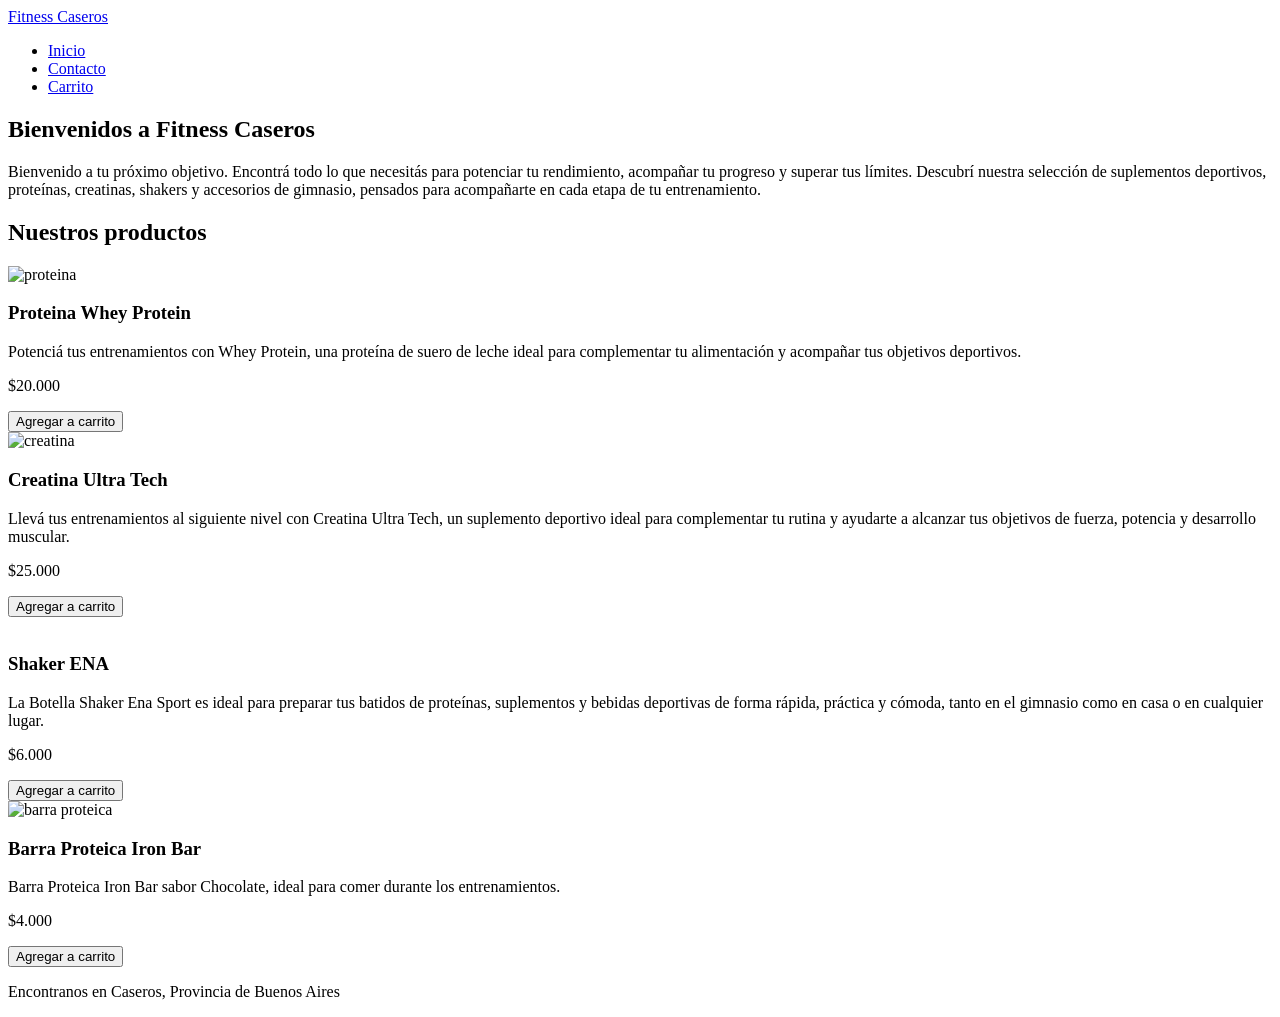
==== index.html @ b29930b0 "Subir archivos e imágenes para el repositorio" ====
<!DOCTYPE html>
<html lang="en">
<head>
    <meta charset="UTF-8">
    <meta name="viewport" content="width=device-width, initial-scale=1.0">
    
    
    
    <link rel="stylesheet" href="./css/styles.css">
    <title>Home Tienda </title>
</head>
<body>
    <header>
        <div class="div-logo"><a href="./index.html">Fitness Caseros </a></div>
        <nav class="header-nav">
            <ul>
                <li><a href="./index.html">Inicio</a></li>
                <li><a href="./pages/contacto.html">Contacto</a></li>
                <li><a href="./pages/carrito.html">Carrito</a></li>
            </ul>
        </nav>


    </header>
    <main>
        <section class="inicio">
            <h1> Bienvenidos a Fitness Caseros</h1>
            <p class="parrafo">Bienvenido a tu próximo objetivo. Encontrá todo lo que necesitás para potenciar tu rendimiento, 
                acompañar tu progreso y superar tus límites. Descubrí nuestra selección de suplementos deportivos, proteínas, creatinas, shakers 
                y accesorios de gimnasio, pensados para acompañarte en cada etapa de tu entrenamiento.
                
            </p>
        </section>
        <section>
            <h2 class="titulo-productos text-secondary">Nuestros productos</h2>
            <div class="contenedor-tarjetas">
                <article class ="tarjeta text-dark">
                    <img src="./img/proteina.jfif" alt="proteina " width="300">
                    <h3>Proteina Whey Protein</h3>
                    <p>Potenciá tus entrenamientos con Whey Protein, una proteína de suero de leche ideal para complementar tu alimentación y acompañar tus objetivos deportivos.</p>
                    <p>$20.000</p>
                    <button class="btn bg-secondary text-dark">Agregar a carrito</button>
                </article>

                <article class ="tarjeta text-dark">
                    <img src="./img/creatina.jfif" alt="creatina" >
                    <h3>Creatina Ultra Tech </h3>
                    <p>Llevá tus entrenamientos al siguiente nivel con Creatina Ultra Tech, un suplemento deportivo ideal para complementar tu rutina y ayudarte a alcanzar tus objetivos de fuerza, potencia y desarrollo muscular.</p>
                    <p>$25.000</p>
                    <button class="btn bg-secondary text-dark">Agregar a carrito</button>
                </article>
                <article class ="tarjeta text-dark">
                    <img src="./img/shaker.png" alt="" >
                    <h3>Shaker ENA </h3>
                    <p> La Botella Shaker Ena Sport es ideal para preparar tus batidos de proteínas, suplementos y bebidas deportivas de forma rápida, práctica y cómoda, tanto en el gimnasio como en casa o en cualquier lugar.</p>
                    <p>$6.000</p>
                    <button class="btn bg-secondary text-dark" >Agregar a carrito</button>
                </article>
                <article class ="tarjeta text-dark">
                    <img src="./img/barra-proteica.png" alt="barra proteica" >
                    <h3>Barra Proteica Iron Bar</h3>
                    <p>Barra Proteica Iron Bar sabor Chocolate, ideal para comer durante los entrenamientos.</p>
                    <p>$4.000</p>
                    <button class="btn bg-secondary text-dark">Agregar a carrito</button>
                </article>
            </div>
        
    </main>
    <footer>

        <p>Encontranos en Caseros, Provincia de Buenos Aires </p>
    
    </footer>
</body>
</html>
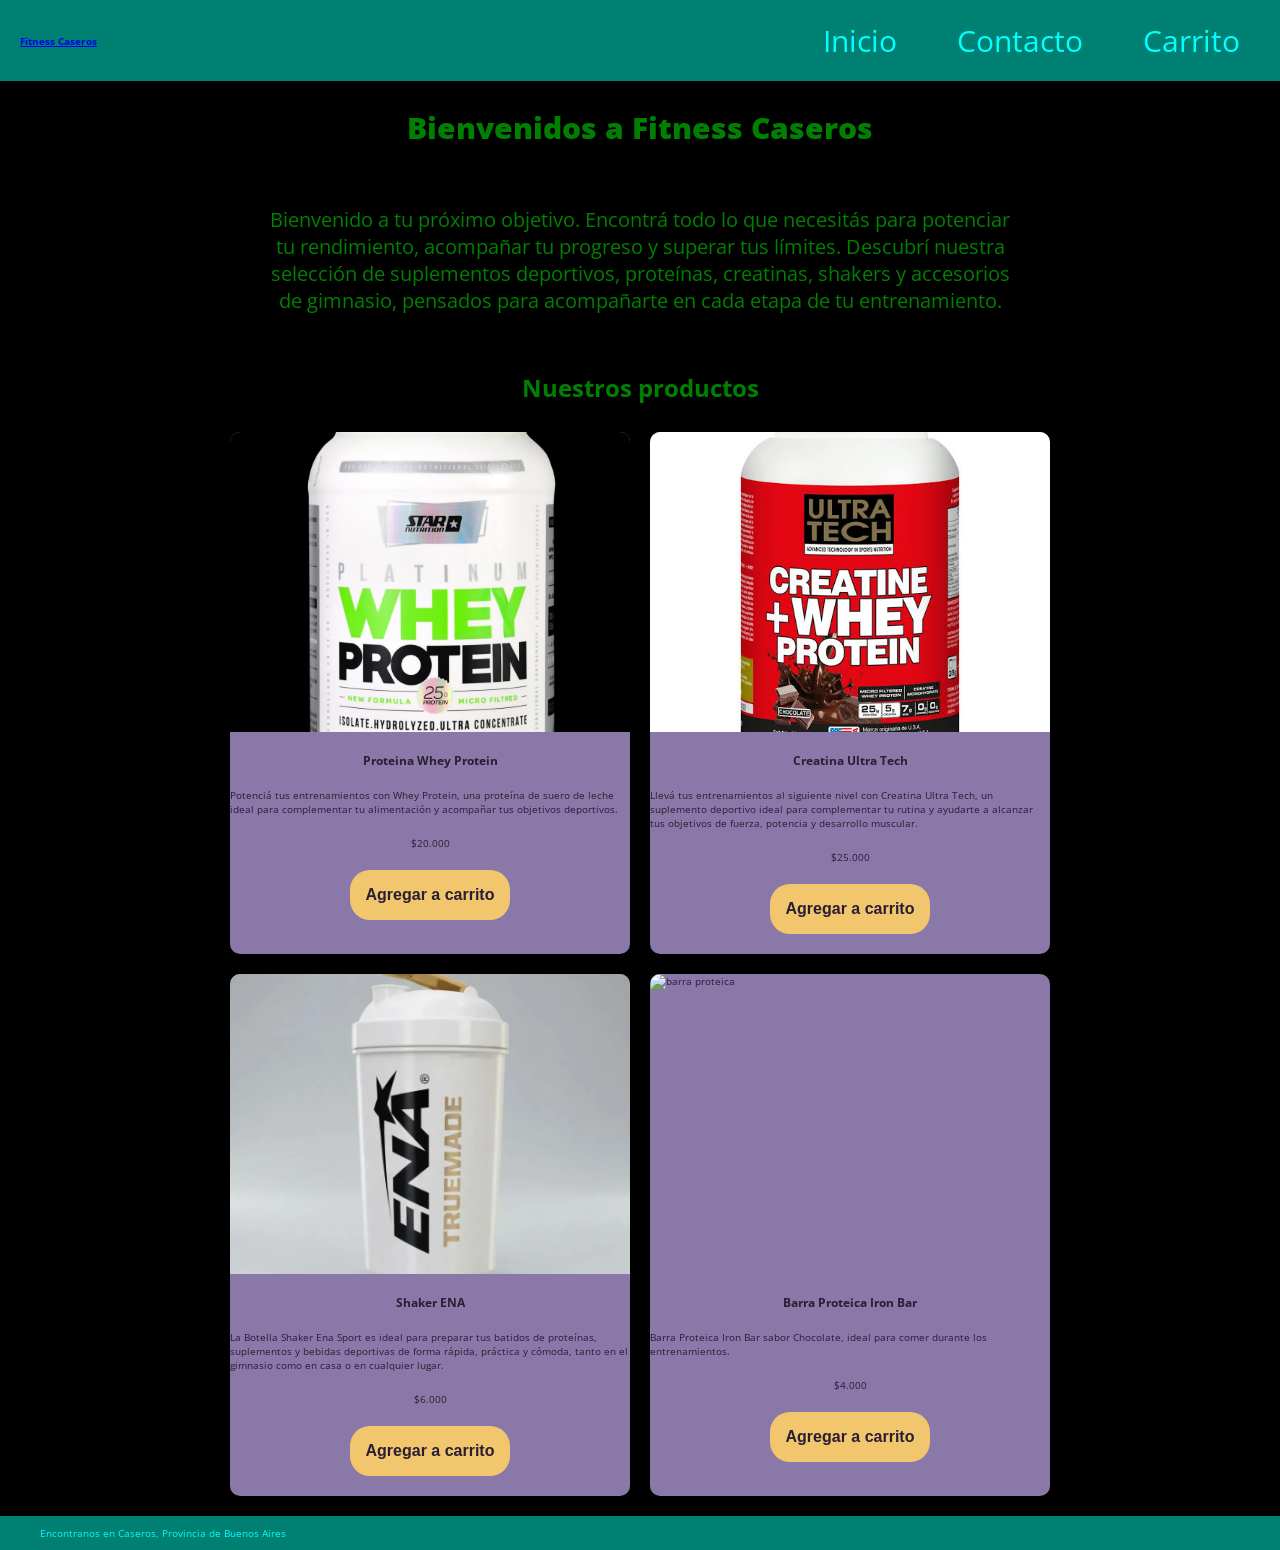
==== commit f02023da: "organización del repositorio" ====
--- a/index.html
+++ b/index.html
@@ -4,7 +4,9 @@
     <meta charset="UTF-8">
     <meta name="viewport" content="width=device-width, initial-scale=1.0">
     
-    
+    <link rel="preconnect" href="https://fonts.googleapis.com">
+    <link rel="preconnect" href="https://fonts.gstatic.com" crossorigin>
+    <link href="https://fonts.googleapis.com/css2?family=Open+Sans:ital,wght@0,300..800;1,300..800&display=swap" rel="stylesheet">
     
     <link rel="stylesheet" href="./css/styles.css">
     <title>Home Tienda </title>
--- a/css/styles.css
+++ b/css/styles.css
@@ -0,0 +1,176 @@
+*{
+    margin: 0;
+    padding : 0;
+    box-sizing: border-box;
+}
+
+html
+{
+    font-size: 62.5%;
+}
+
+body
+{
+    font-family:'Open Sans', Times, serif;
+    font-size: 1.6 rem;
+    background: black;
+    color: green;
+
+    display: flex;
+    flex-direction: column;
+    min-height: 100vh;
+}
+
+main
+{
+    width: 80%;
+    margin: auto;
+    padding-bottom: 2rem;
+    flex: 1;
+
+    display: flex;
+    flex-direction: column;
+    align-items: center;
+}
+
+h1
+{
+    font-size: 3rem;
+    font-weight: 800;
+    line-height: 1.15;
+    margin: 3rem 0;
+}
+
+h2
+{
+    color: greenyellow;
+    font-size: 2.4rem;
+    font-weight: 700;
+    line-height: 1.2;
+    text-align: center;
+    margin: 3rem 0;
+}
+
+.btn{
+    border: none;
+    font-size: 1.6rem;
+    font-weight: bold ;
+    padding: 1.6rem;
+    border-radius: 2rem;
+}
+
+header,
+footer{
+  background: rgb(0, 128, 115);
+  color: aqua;
+  width: 100%;
+
+  display: flex;
+  justify-content: space-between;
+  align-items: center;
+}
+
+footer
+{
+  padding: 1rem 4rem;
+}
+
+.div-logo
+{
+  margin-left: 2rem;
+  font-weight: bold;
+  text-decoration: none;
+}
+
+.logo,
+.header-nav a 
+{
+  text-decoration: none;
+  font-size: 3rem;
+  color: inherit;
+  display: inline-block;
+  padding: 2rem;
+}
+
+.header-nav
+{
+  margin-right: 2rem;
+}
+
+.header-nav ul
+{
+  list-style: none;
+  display: flex;
+  gap: 2rem;
+   
+}
+
+/* Home */
+
+.inicio {
+  display: flex;
+  justify-content: center;
+  align-items: center;
+  flex-wrap: wrap;
+}
+
+.inicio h1 {
+  width: 100%;
+  text-align: center;
+}
+
+.parrafo {
+  width: 80%;
+  text-align: center;
+  font-size: 2rem;
+  padding: 3rem;
+}
+
+.contenedor-tarjetas {
+  display: flex;
+  justify-content: center;
+  gap: 2rem;
+
+  flex-wrap: wrap;
+}
+
+.tarjeta {
+  background-color: #8a79a8;
+  width: 40rem;
+  border-radius: 1rem;
+  overflow: hidden;
+
+  display: flex;
+  flex-direction: column;
+  align-items: center;
+  gap: 2rem;
+  padding-bottom: 2rem;
+}
+
+.tarjeta img {
+  width: 100%;
+  height: 30rem;
+  object-fit: cover;
+}
+
+/* Colores */
+
+.bg-primary {
+  background-color: #5a8e61;
+}
+
+.bg-secondary {
+  background-color: #f2c66d;
+}
+
+.text-light {
+  color: #ffffff;
+}
+
+.text-dark {
+  color: #2a1e35;
+}
+
+.text-secondary {
+  color: green;
+}
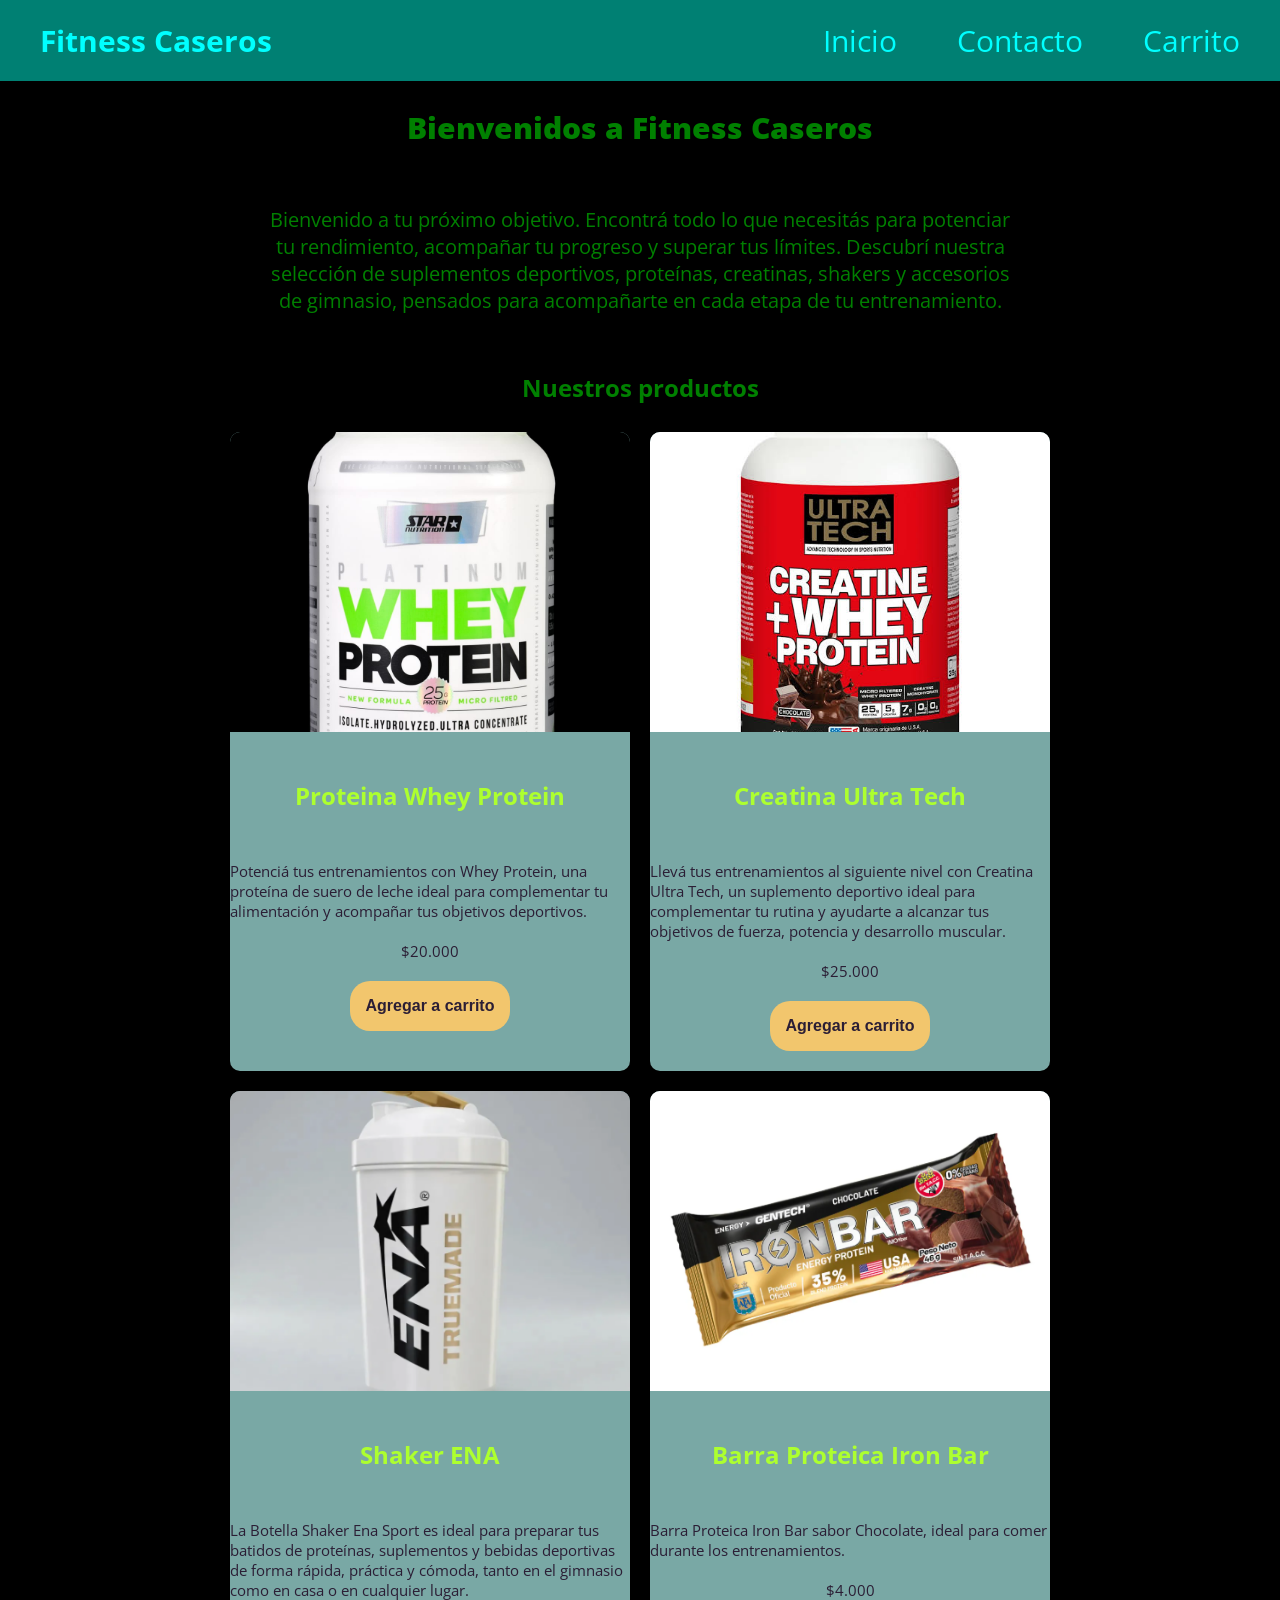
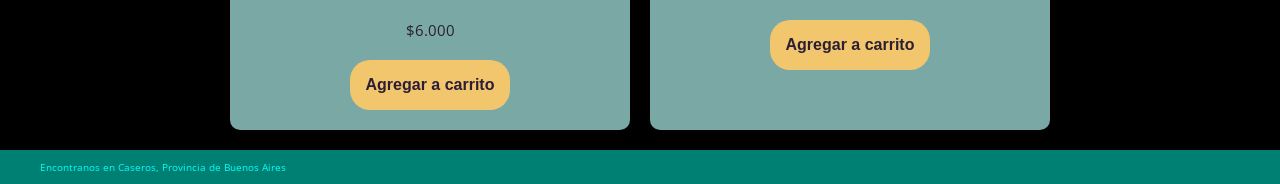
==== commit f54eda00: "ajustes en index" ====
--- a/index.html
+++ b/index.html
@@ -37,7 +37,7 @@
             <h2 class="titulo-productos text-secondary">Nuestros productos</h2>
             <div class="contenedor-tarjetas">
                 <article class ="tarjeta text-dark">
-                    <img src="./img/proteina.jfif" alt="proteina " width="300">
+                    <img src="./img/proteina.jfif" alt="proteina " >
                     <h3>Proteina Whey Protein</h3>
                     <p>Potenciá tus entrenamientos con Whey Protein, una proteína de suero de leche ideal para complementar tu alimentación y acompañar tus objetivos deportivos.</p>
                     <p>$20.000</p>
@@ -52,7 +52,7 @@
                     <button class="btn bg-secondary text-dark">Agregar a carrito</button>
                 </article>
                 <article class ="tarjeta text-dark">
-                    <img src="./img/shaker.png" alt="" >
+                    <img src="./img/shaker.png" alt="shaker Ena" >
                     <h3>Shaker ENA </h3>
                     <p> La Botella Shaker Ena Sport es ideal para preparar tus batidos de proteínas, suplementos y bebidas deportivas de forma rápida, práctica y cómoda, tanto en el gimnasio como en casa o en cualquier lugar.</p>
                     <p>$6.000</p>
@@ -74,4 +74,4 @@
     
     </footer>
 </body>
-</html>+</html>
--- a/css/styles.css
+++ b/css/styles.css
@@ -51,6 +51,17 @@
     margin: 3rem 0;
 }
 
+h3
+{
+    color: greenyellow;
+    font-size: 2.4rem;
+    font-weight: 700;
+    line-height: 1.2;
+    text-align: center;
+    margin: 3rem 0;
+}
+
+
 .btn{
     border: none;
     font-size: 1.6rem;
@@ -83,7 +94,8 @@
 }
 
 .logo,
-.header-nav a 
+.header-nav a,
+.div-logo a
 {
   text-decoration: none;
   font-size: 3rem;
@@ -135,10 +147,11 @@
 }
 
 .tarjeta {
-  background-color: #8a79a8;
+  background-color: #79a8a5;
   width: 40rem;
   border-radius: 1rem;
   overflow: hidden;
+  font-size: 1.5rem;
 
   display: flex;
   flex-direction: column;
@@ -164,11 +177,11 @@
 }
 
 .text-light {
-  color: #ffffff;
+  color: #29ba0c;
 }
 
 .text-dark {
-  color: #2a1e35;
+  color: #2b1e35;
 }
 
 .text-secondary {
